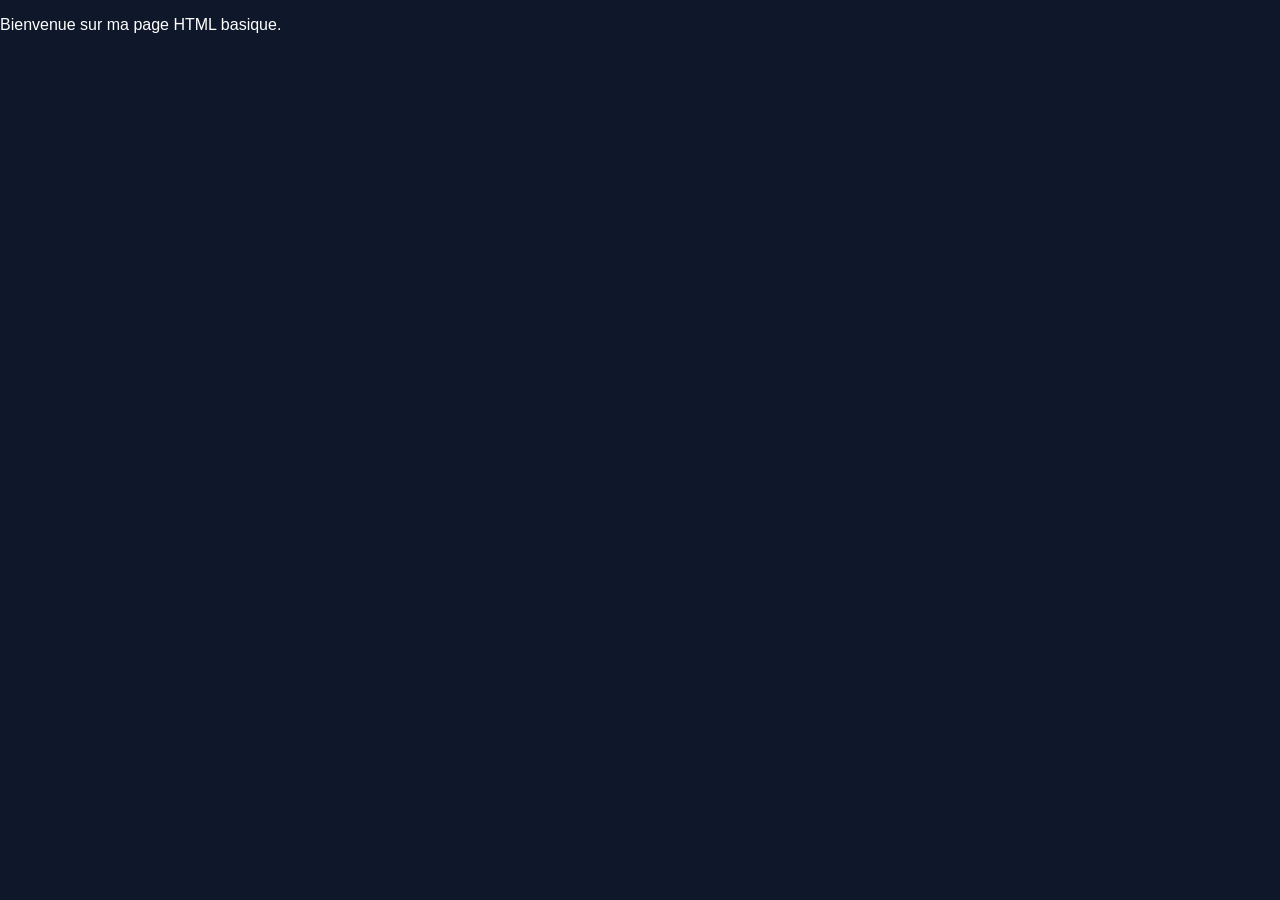
==== index.html @ cfecf98f "initial commit" ====
<!DOCTYPE html>
<html lang="fr">
<head>
  <meta charset="UTF-8">
  <meta name="viewport" content="width=device-width, initial-scale=1.0">
  <title>Page de base</title>
  <link rel="stylesheet" href="css/style.css">
</head>
<body>
  <p>Bienvenue sur ma page HTML basique.</p>
</body>
</html>
---- css/style.css ----
/* header */
body {
  margin: 0;
  font-family: Arial, sans-serif;
  background-color: #0f172a;
  color: white;
}

/* HEADER */
.header {
  background-color: #0f172a;
  padding: 20px 0;
  border-bottom: 1px solid #1e293b;
}

/* NAVIGATION */
.nav {
  display: flex;
  justify-content: center;
  gap: 30px;
}

/* LIENS */
.nav a {
  color: white;
  text-decoration: none;
  font-size: 16px;
  position: relative;
}

/* EFFET SURVOL (souligné) */
.nav a::after {
  content: "";
  position: absolute;
  left: 0;
  bottom: -4px;
  width: 0%;
  height: 1px;
  background-color: white;
  transition: 0.3s;
}

.nav a:hover::after {
  width: 100%;
}

/* footer */
.footer {
  background-color: #0f172a;
  border-top: 1px solid #1e293b;
  padding: 30px 0;
  text-align: center;
  margin-top: 50px;
}

/* LIENS */
.footer-content {
  display: flex;
  justify-content: center;
  gap: 25px;
  margin-bottom: 10px;
}

.footer-content a {
  color: white;
  text-decoration: none;
  position: relative;
}

/* SOULIGNEMENT AU HOVER */
.footer-content a::after {
  content: "";
  position: absolute;
  left: 0;
  bottom: -4px;
  width: 0%;
  height: 1px;
  background-color: white;
  transition: 0.3s;
}

.footer-content a:hover::after {
  width: 100%;
}

/* TEXTE BAS */
.footer-text {
  font-size: 12px;
  color: #94a3b8;
}
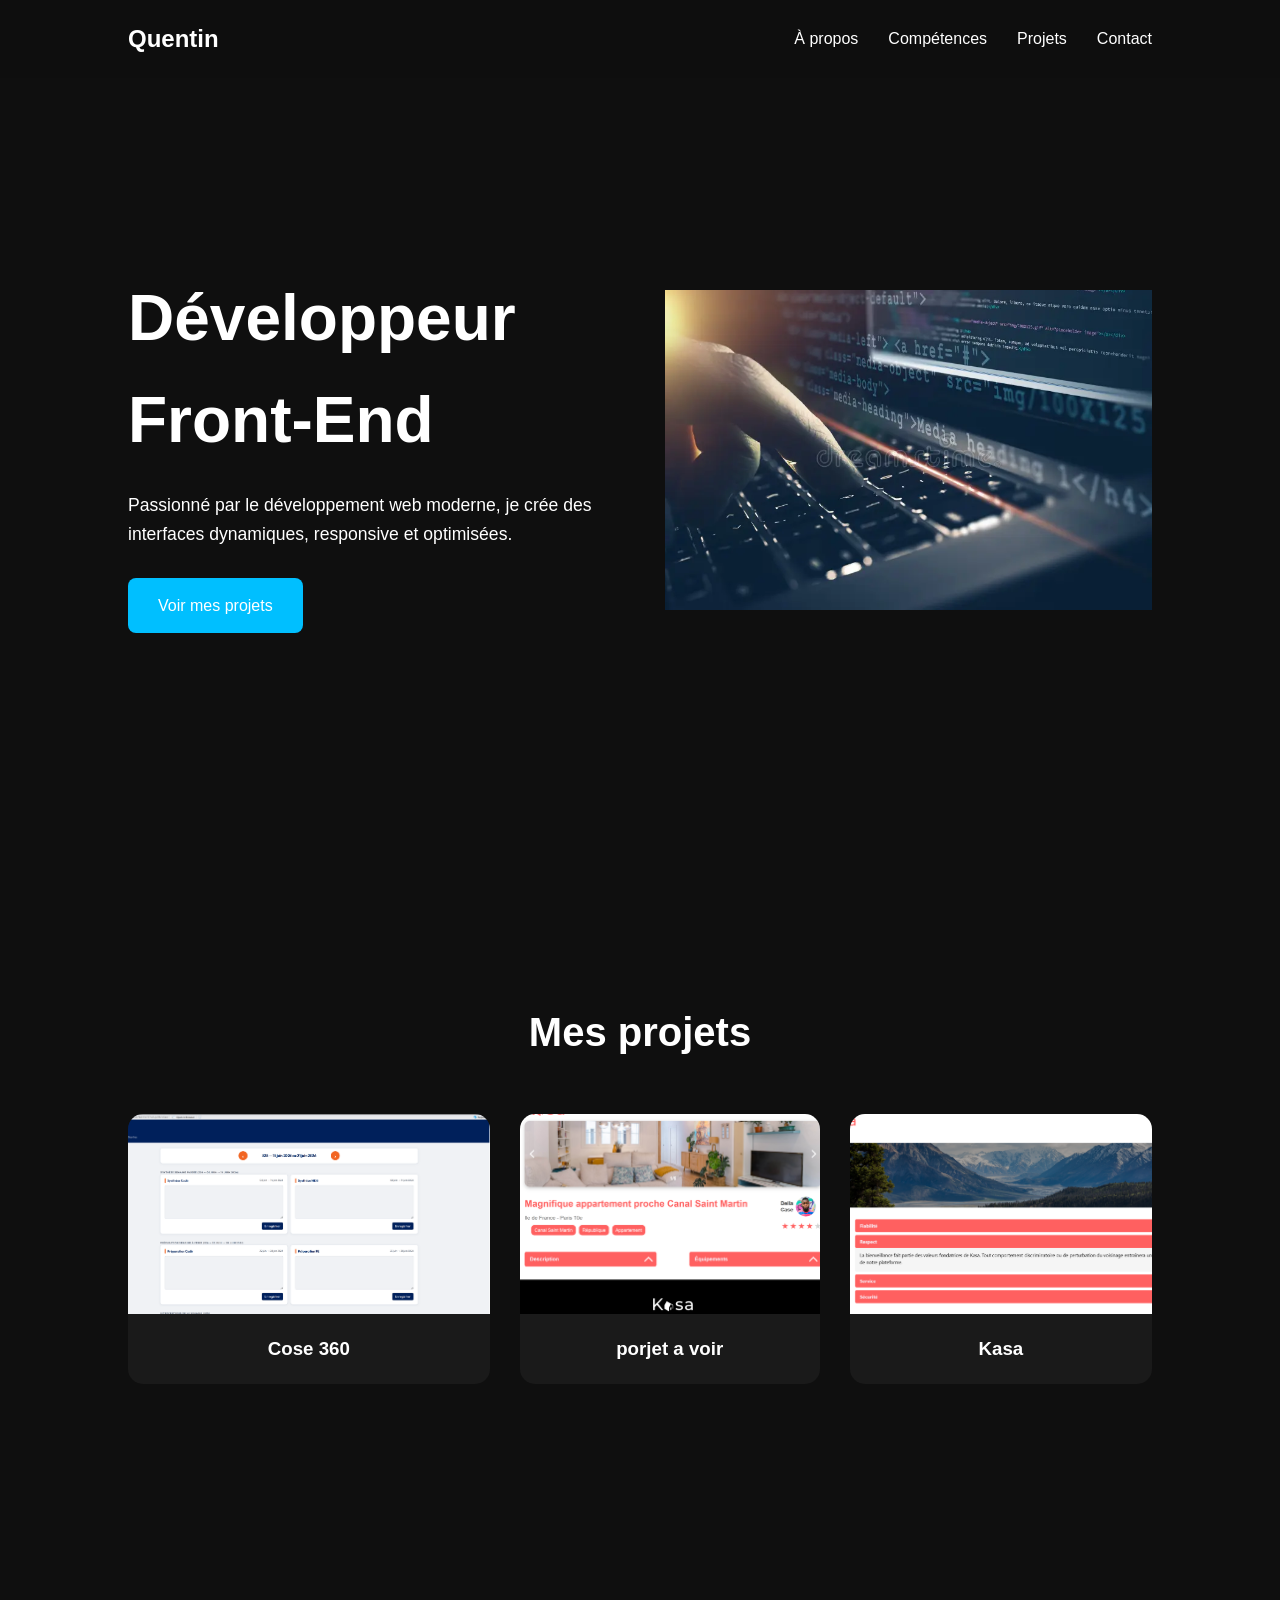
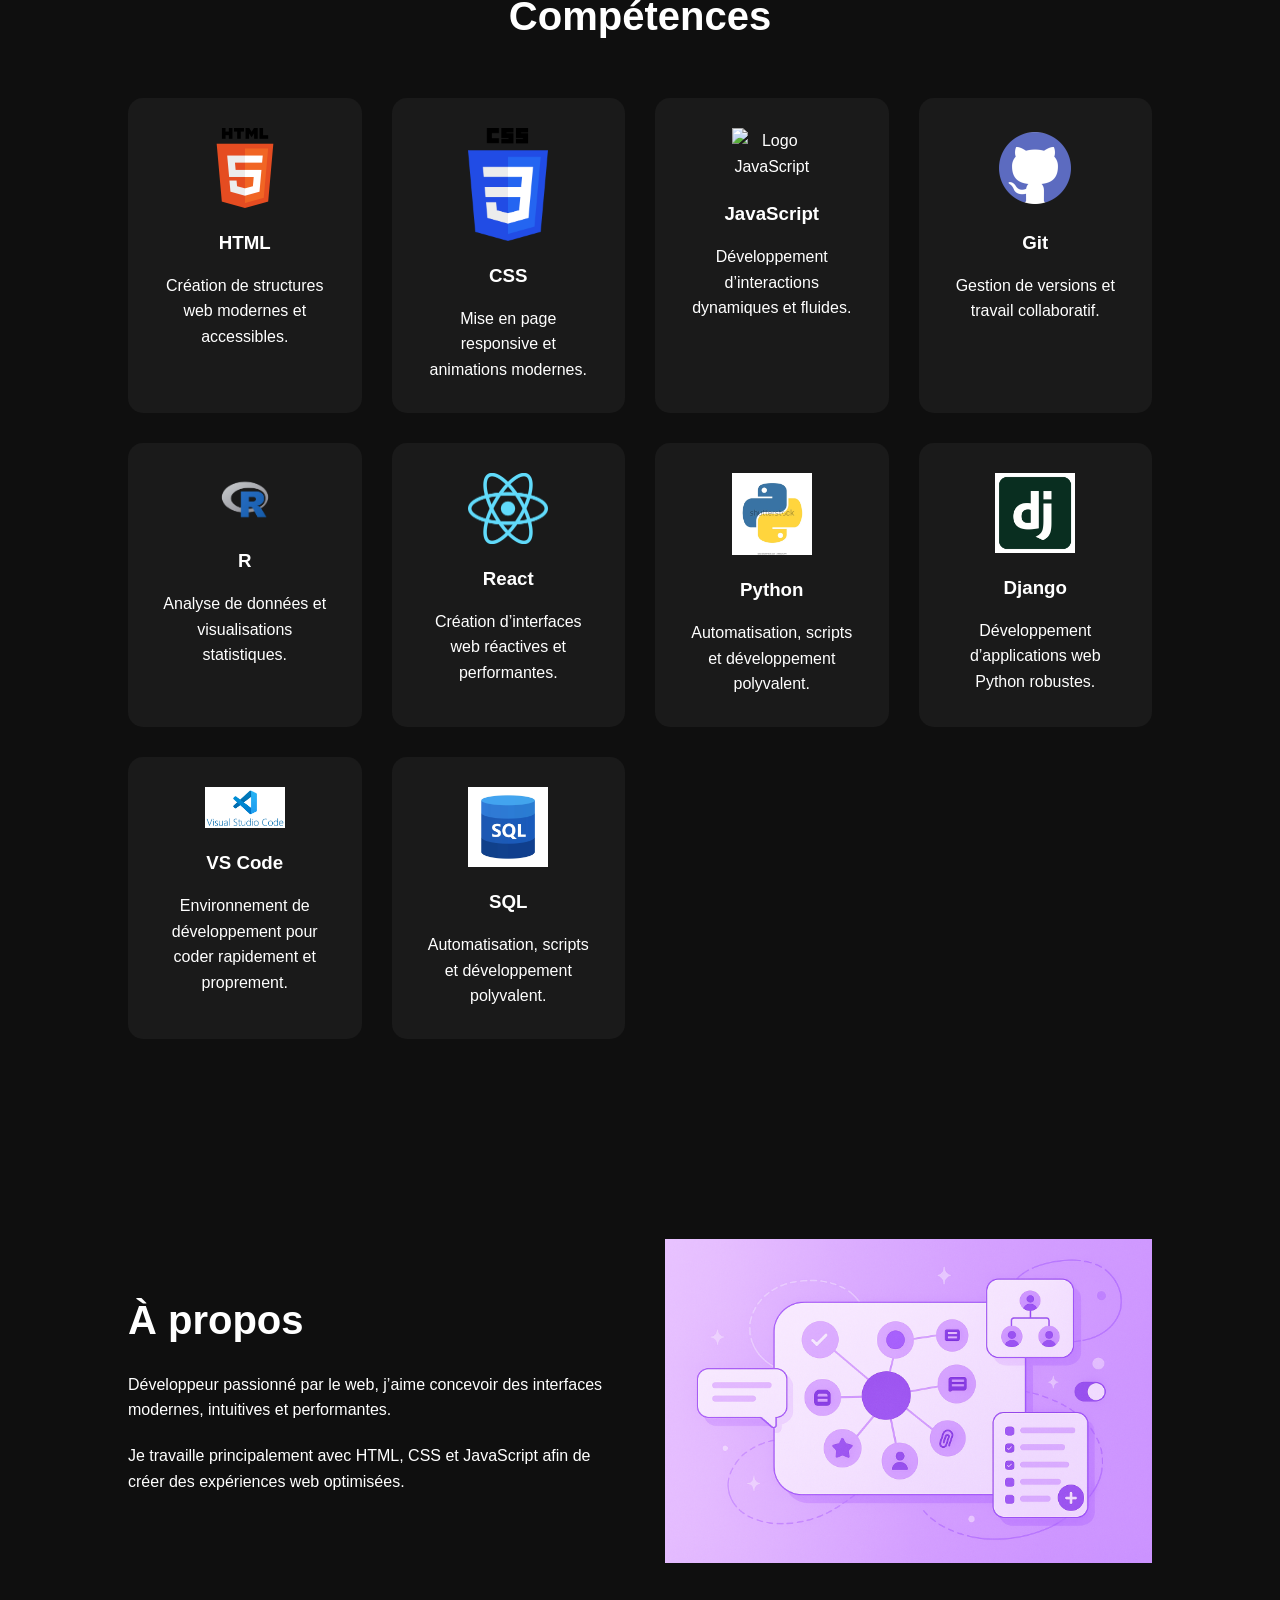
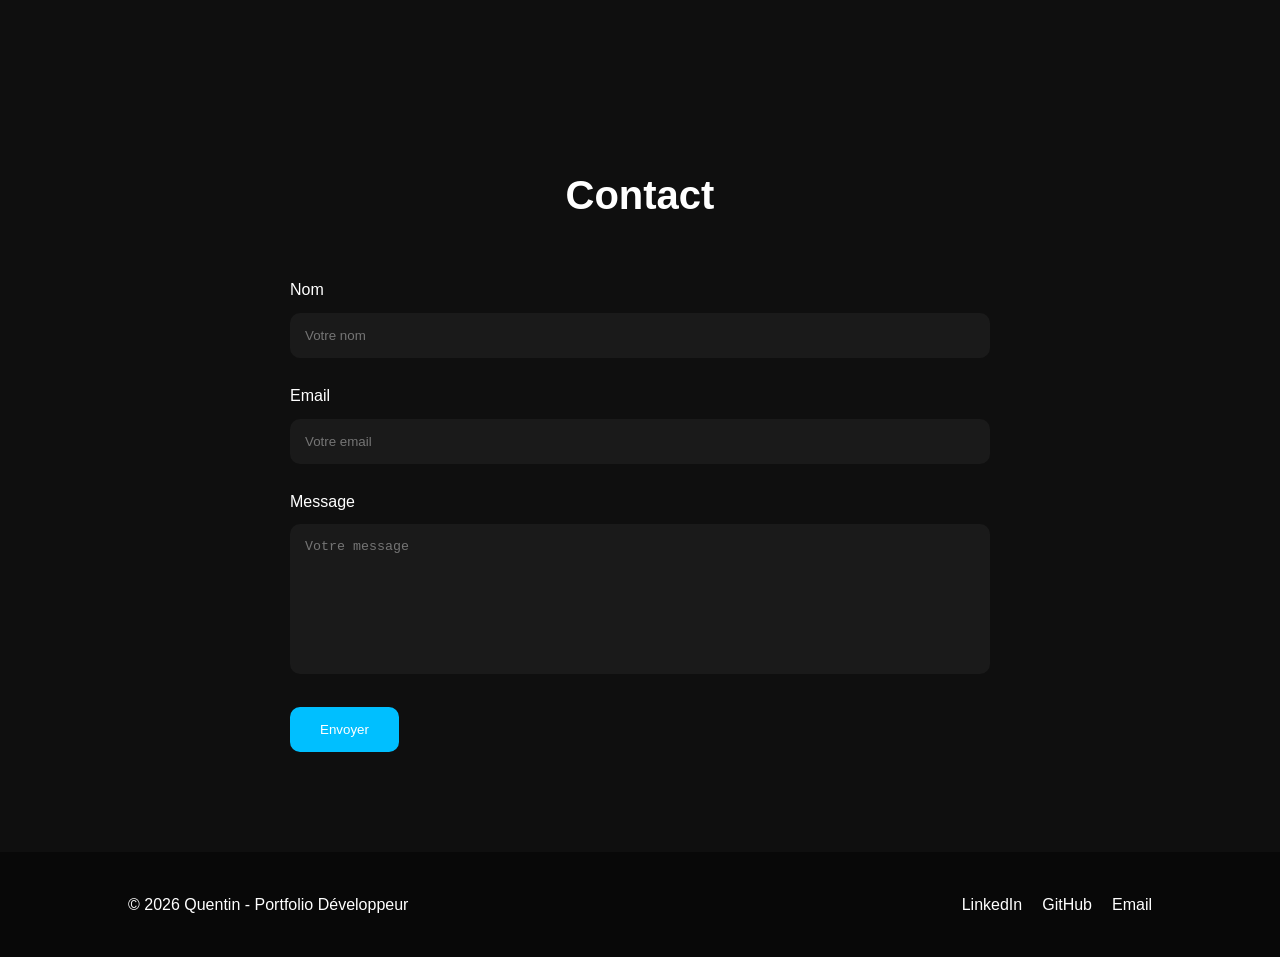
==== commit 9758bd3f: "refonte 1 plus ajout images" ====
--- a/index.html
+++ b/index.html
@@ -1,13 +1,510 @@
 <!DOCTYPE html>
 <html lang="fr">
+
 <head>
-  <meta charset="UTF-8">
-  <meta name="viewport" content="width=device-width, initial-scale=1.0">
-  <title>Page de base</title>
-  <link rel="stylesheet" href="css/style.css">
+    <meta charset="UTF-8">
+    <meta name="viewport" content="width=device-width, initial-scale=1.0">
+    <title>Portfolio Développeur</title>
+    <link rel="stylesheet" href="./css/style.css">
+
 </head>
+
 <body>
-  <p>Bienvenue sur ma page HTML basique.</p>
+
+    <!-- ========================= -->
+    <!-- NAVBAR -->
+    <!-- ========================= -->
+
+    <header class="navbar">
+
+        <div class="logo">
+            Quentin
+        </div>
+
+        <nav class="nav-links">
+
+            <ul>
+
+                <li>
+                    <a href="#about">
+                        À propos
+                    </a>
+                </li>
+
+                <li>
+                    <a href="#skills">
+                        Compétences
+                    </a>
+                </li>
+
+                <li>
+                    <a href="#projects-preview">
+                        Projets
+                    </a>
+                </li>
+
+                <li>
+                    <a href="#contact">
+                        Contact
+                    </a>
+                </li>
+
+            </ul>
+
+        </nav>
+
+    </header>
+
+
+    <!-- ========================= -->
+    <!-- HERO SECTION -->
+    <!-- ========================= -->
+
+    <section id="hero">
+
+        <div class="hero-content">
+
+            <!-- TEXTE -->
+
+            <div class="hero-text">
+
+                <h1>
+                    Développeur Front-End
+                </h1>
+
+                <p>
+                    Passionné par le développement web moderne,
+                    je crée des interfaces dynamiques,
+                    responsive et optimisées.
+                </p>
+
+                <a href="#projects-preview" class="hero-button">
+                    Voir mes projets
+                </a>
+
+            </div>
+
+
+            <!-- IMAGE -->
+
+            <div class="hero-image">
+
+                <img src="images/concept-de-travail-de-développement-de-web-80093177.webp"
+                    alt="Image présentation développeur">
+
+            </div>
+
+        </div>
+
+    </section>
+
+
+    <!-- ========================= -->
+    <!-- PREVIEW PROJETS -->
+    <!-- ========================= -->
+
+    <section id="projects-preview">
+
+        <h2>
+            Mes projets
+        </h2>
+
+        <div class="projects-carousel">
+
+            <!-- Projet 1 -->
+
+            <div class="project-card">
+
+                <a href="./projects.html">
+
+                    <img src="./images/cose360-1.png"
+                        alt="Projet COSE 360">
+
+                    <h3>
+                        Cose 360
+                    </h3>
+
+                </a>
+
+            </div>
+
+
+            <!-- Projet 2 -->
+
+            <div class="project-card">
+
+                <a href="./projects.html">
+
+                    <img src="./images/kasa2.png"
+                        alt="Projet Dashboard">
+
+                    <h3>
+porjet a voir 
+                    </h3>
+
+                </a>
+
+            </div>
+
+
+            <!-- Projet 3 -->
+
+            <div class="project-card">
+
+                <a href="./projects.html">
+
+                    <img src="./images/kasa3.png"
+                        alt="Projet E-commerce">
+
+                    <h3>
+                        Kasa
+                    </h3>
+
+                </a>
+
+            </div>
+
+        </div>
+
+    </section>
+
+
+    <!-- ========================= -->
+    <!-- SKILLS -->
+    <!-- ========================= -->
+
+    <section id="skills">
+
+        <h2>
+            Compétences
+        </h2>
+
+        <div class="skills-container">
+
+            <!-- Skill 1 -->
+
+            <div class="skill-card">
+
+                <img src="./images/HTML5_logo_and_wordmark.svg.png"
+                    alt="Logo HTML">
+
+                <h3>
+                    HTML
+                </h3>
+
+                <p>
+                    Création de structures web modernes et accessibles.
+                </p>
+
+            </div>
+
+
+            <!-- Skill 2 -->
+
+            <div class="skill-card">
+
+                <img src="./images/CSS3_logo_and_wordmark.svg.png"
+                    alt="Logo CSS">
+
+                <h3>
+                    CSS
+                </h3>
+
+                <p>
+                    Mise en page responsive et animations modernes.
+                </p>
+
+            </div>
+
+
+            <!-- Skill 3 -->
+
+            <div class="skill-card">
+
+                <img src="./images/javascript-logo.png"
+                    alt="Logo JavaScript">
+
+                <h3>
+                    JavaScript
+                </h3>
+
+                <p>
+                    Développement d’interactions dynamiques et fluides.
+                </p>
+
+            </div>
+
+
+            <!-- Skill 4 -->
+
+            <div class="skill-card">
+
+                <img src="./images/github-icon-logo-png_seeklogo-503247.png"
+                    alt="Logo Git">
+
+                <h3>
+                    Git
+                </h3>
+
+                <p>
+                    Gestion de versions et travail collaboratif.
+                </p>
+
+            </div>
+            <div class="skill-card">
+
+                <img src="./images/R_(programming_language)-Logo.wine.png"
+                    alt="Logo R">
+
+                <h3>
+                    R
+                </h3>
+
+                <p>
+                    Analyse de données et visualisations statistiques.
+                </p>
+
+            </div>
+
+            <div class="skill-card">
+
+                <img src="./images/React-icon.svg.png"
+                    alt="Logo React">
+
+                <h3>
+                    React
+                </h3>
+
+                <p>
+                    Création d’interfaces web réactives et performantes.
+                </p>
+
+            </div>
+
+            <div class="skill-card">
+
+                <img src="./images/python-programming-language-icon-vector-600w-2486626399.webp"
+                    alt="Logo Python">
+
+                <h3>
+                    Python
+                </h3>
+
+                <p>
+                    Automatisation, scripts et développement polyvalent.
+                </p>
+
+            </div>
+
+            <div class="skill-card">
+
+                <img src="./images/django-logo.png"
+                    alt="Logo Django">
+
+                <h3>
+                    Django
+                </h3>
+
+                <p>
+                    Développement d’applications web Python robustes.
+                </p>
+
+            </div>
+
+            <div class="skill-card">
+
+                <img src="./images/images.png"
+                    alt="Logo VS Code">
+
+                <h3>
+                    VS Code
+                </h3>
+
+                <p>
+                    Environnement de développement pour coder rapidement et proprement.
+                </p>
+
+            </div>
+
+            <div class="skill-card">
+
+                <img src="./images/sql.jpg"
+                    alt="Logo SQL">
+
+                <h3>
+                    SQL
+                </h3>
+
+                <p>
+                    Automatisation, scripts et développement polyvalent.
+                </p>
+
+            </div>
+
+        </div>
+
+    </section>
+
+
+    <!-- ========================= -->
+    <!-- ABOUT -->
+    <!-- ========================= -->
+
+    <section id="about">
+
+        <div class="about-content">
+
+            <!-- TEXTE -->
+
+            <div class="about-text">
+
+                <h2>
+                    À propos
+                </h2>
+
+                <p>
+                    Développeur passionné par le web,
+                    j’aime concevoir des interfaces modernes,
+                    intuitives et performantes.
+                </p>
+
+                <p>
+                    Je travaille principalement avec
+                    HTML, CSS et JavaScript
+                    afin de créer des expériences web optimisées.
+                </p>
+
+            </div>
+
+
+            <!-- IMAGE -->
+
+            <div class="about-image">
+
+                <img src="./images/carte.png"
+                    alt="Image à propos">
+
+            </div>
+
+        </div>
+
+    </section>
+
+
+    <!-- ========================= -->
+    <!-- CONTACT -->
+    <!-- ========================= -->
+
+    <section id="contact">
+
+        <h2>
+            Contact
+        </h2>
+
+        <form class="contact-form">
+
+            <!-- NOM -->
+
+            <div class="form-group">
+
+                <label for="name">
+                    Nom
+                </label>
+
+                <input type="text"
+                    id="name"
+                    name="name"
+                    placeholder="Votre nom">
+
+            </div>
+
+
+            <!-- EMAIL -->
+
+            <div class="form-group">
+
+                <label for="email">
+                    Email
+                </label>
+
+                <input type="email"
+                    id="email"
+                    name="email"
+                    placeholder="Votre email">
+
+            </div>
+
+
+            <!-- MESSAGE -->
+
+            <div class="form-group">
+
+                <label for="message">
+                    Message
+                </label>
+
+                <textarea id="message"
+                    name="message"
+                    placeholder="Votre message"></textarea>
+
+            </div>
+
+
+            <!-- BOUTON -->
+
+            <button type="submit">
+
+                Envoyer
+
+            </button>
+
+        </form>
+
+    </section>
+
+
+    <!-- ========================= -->
+    <!-- FOOTER -->
+    <!-- ========================= -->
+
+    <footer>
+
+        <div class="footer-content">
+
+            <p>
+                © 2026 Quentin - Portfolio Développeur
+            </p>
+
+
+            <!-- RÉSEAUX -->
+
+            <div class="social-links">
+
+                <a href="#">
+                    LinkedIn
+                </a>
+
+                <a href="#">
+                    GitHub
+                </a>
+
+                <a href="#">
+                    Email
+                </a>
+
+            </div>
+
+        </div>
+
+    </footer>
+
+
+    <!-- ========================= -->
+    <!-- JS -->
+    <!-- ========================= -->
+
+    <script src="./js/main.js"></script>
+
 </body>
-</html>
-
+
+</html>
--- a/css/style.css
+++ b/css/style.css
@@ -1,91 +1,510 @@
-/* header */
+/* ========================= */
+/* RESET */
+/* ========================= */
+
+* {
+    margin: 0;
+    padding: 0;
+    box-sizing: border-box;
+}
+
+
+/* ========================= */
+/* BODY */
+/* ========================= */
+
 body {
-  margin: 0;
-  font-family: Arial, sans-serif;
-  background-color: #0f172a;
-  color: white;
-}
-
-/* HEADER */
-.header {
-  background-color: #0f172a;
-  padding: 20px 0;
-  border-bottom: 1px solid #1e293b;
-}
-
-/* NAVIGATION */
-.nav {
-  display: flex;
-  justify-content: center;
-  gap: 30px;
-}
-
+    font-family: Arial, sans-serif;
+    background-color: #0f0f0f;
+    color: white;
+    line-height: 1.6;
+}
+
+
+/* ========================= */
 /* LIENS */
-.nav a {
-  color: white;
-  text-decoration: none;
-  font-size: 16px;
-  position: relative;
-}
-
-/* EFFET SURVOL (souligné) */
-.nav a::after {
-  content: "";
-  position: absolute;
-  left: 0;
-  bottom: -4px;
-  width: 0%;
-  height: 1px;
-  background-color: white;
-  transition: 0.3s;
-}
-
-.nav a:hover::after {
-  width: 100%;
-}
-
-/* footer */
-.footer {
-  background-color: #0f172a;
-  border-top: 1px solid #1e293b;
-  padding: 30px 0;
-  text-align: center;
-  margin-top: 50px;
-}
-
-/* LIENS */
+/* ========================= */
+
+a {
+    text-decoration: none;
+    color: inherit;
+}
+
+
+/* ========================= */
+/* IMAGES */
+/* ========================= */
+
+img {
+    width: 100%;
+    display: block;
+}
+
+
+/* ========================= */
+/* SECTIONS */
+/* ========================= */
+
+section {
+    padding: 100px 10%;
+}
+
+
+/* ========================= */
+/* NAVBAR */
+/* ========================= */
+
+.navbar {
+    width: 100%;
+
+    display: flex;
+    justify-content: space-between;
+    align-items: center;
+
+    padding: 20px 10%;
+
+    position: fixed;
+    top: 0;
+    left: 0;
+
+    background-color: rgba(15, 15, 15, 0.9);
+
+    backdrop-filter: blur(10px);
+
+    z-index: 1000;
+}
+
+
+/* LOGO */
+
+.logo {
+    font-size: 1.5rem;
+    font-weight: bold;
+}
+
+
+/* MENU */
+
+.nav-links ul {
+    display: flex;
+    gap: 30px;
+
+    list-style: none;
+}
+
+
+/* LIENS MENU */
+
+.nav-links a {
+    transition: 0.3s;
+}
+
+
+/* HOVER */
+
+.nav-links a:hover {
+    color: #00bfff;
+}
+
+
+/* ========================= */
+/* HERO */
+/* ========================= */
+
+#hero {
+    min-height: 100vh;
+
+    display: flex;
+    align-items: center;
+}
+
+
+/* CONTENU HERO */
+
+.hero-content {
+    width: 100%;
+
+    display: flex;
+    justify-content: space-between;
+    align-items: center;
+
+    gap: 50px;
+}
+
+
+/* TEXTE HERO */
+
+.hero-text {
+    flex: 1;
+}
+
+
+/* TITRE */
+
+.hero-text h1 {
+    font-size: 4rem;
+
+    margin-bottom: 20px;
+}
+
+
+/* TEXTE */
+
+.hero-text p {
+    margin-bottom: 30px;
+
+    font-size: 1.1rem;
+
+    max-width: 500px;
+}
+
+
+/* BOUTON */
+
+.hero-button {
+    display: inline-block;
+
+    padding: 15px 30px;
+
+    background-color: #00bfff;
+
+    border-radius: 8px;
+
+    transition: 0.3s;
+}
+
+
+/* HOVER */
+
+.hero-button:hover {
+    background-color: #0099cc;
+}
+
+
+/* IMAGE HERO */
+
+.hero-image {
+    flex: 1;
+}
+
+
+/* IMAGE */
+
+.hero-image img {
+    max-width: 500px;
+
+    margin: auto;
+}
+
+
+/* ========================= */
+/* PROJECTS */
+/* ========================= */
+
+#projects-preview h2 {
+    text-align: center;
+
+    margin-bottom: 50px;
+
+    font-size: 2.5rem;
+}
+
+
+/* CARROUSEL */
+
+.projects-carousel {
+    display: flex;
+
+    gap: 30px;
+
+    overflow-x: auto;
+
+    scroll-behavior: smooth;
+}
+
+
+/* CARD */
+
+.project-card {
+    min-width: 300px;
+
+    background-color: #1a1a1a;
+
+    border-radius: 15px;
+
+    overflow: hidden;
+
+    transition: 0.3s;
+}
+
+
+/* HOVER */
+
+.project-card:hover {
+    transform: translateY(-10px);
+}
+
+
+/* IMAGE */
+
+.project-card img {
+    height: 200px;
+
+    object-fit: cover;
+}
+
+
+/* TITRE */
+
+.project-card h3 {
+    padding: 20px;
+
+    text-align: center;
+}
+
+
+/* ========================= */
+/* SKILLS */
+/* ========================= */
+
+#skills h2 {
+    text-align: center;
+
+    margin-bottom: 50px;
+
+    font-size: 2.5rem;
+}
+
+
+/* CONTAINER */
+
+.skills-container {
+    display: grid;
+
+    grid-template-columns: repeat(auto-fit, minmax(220px, 1fr));
+
+    gap: 30px;
+}
+
+
+/* CARD */
+
+.skill-card {
+    background-color: #1a1a1a;
+
+    padding: 30px;
+
+    border-radius: 15px;
+
+    text-align: center;
+
+    transition: 0.3s;
+}
+
+
+/* HOVER */
+
+.skill-card:hover {
+    transform: translateY(-10px);
+}
+
+
+/* IMAGE */
+
+.skill-card img {
+    width: 80px;
+
+    margin: 0 auto 20px;
+}
+
+
+/* TITRE */
+
+.skill-card h3 {
+    margin-bottom: 15px;
+}
+
+
+/* ========================= */
+/* ABOUT */
+/* ========================= */
+
+.about-content {
+    display: flex;
+
+    justify-content: space-between;
+    align-items: center;
+
+    gap: 50px;
+}
+
+
+/* TEXTE */
+
+.about-text {
+    flex: 1;
+}
+
+
+/* TITRE */
+
+.about-text h2 {
+    font-size: 2.5rem;
+
+    margin-bottom: 20px;
+}
+
+
+/* PARAGRAPHES */
+
+.about-text p {
+    margin-bottom: 20px;
+}
+
+
+/* IMAGE */
+
+.about-image {
+    flex: 1;
+}
+
+
+/* IMAGE */
+
+.about-image img {
+    max-width: 500px;
+
+    margin: auto;
+}
+
+
+/* ========================= */
+/* CONTACT */
+/* ========================= */
+
+#contact h2 {
+    text-align: center;
+
+    margin-bottom: 50px;
+
+    font-size: 2.5rem;
+}
+
+
+/* FORM */
+
+.contact-form {
+    max-width: 700px;
+
+    margin: auto;
+}
+
+
+/* GROUP */
+
+.form-group {
+    margin-bottom: 25px;
+}
+
+
+/* LABEL */
+
+.form-group label {
+    display: block;
+
+    margin-bottom: 10px;
+}
+
+
+/* INPUTS */
+
+.form-group input,
+.form-group textarea {
+    width: 100%;
+
+    padding: 15px;
+
+    border: none;
+
+    border-radius: 10px;
+
+    background-color: #1a1a1a;
+
+    color: white;
+}
+
+
+/* TEXTAREA */
+
+.form-group textarea {
+    min-height: 150px;
+
+    resize: none;
+}
+
+
+/* BOUTON */
+
+.contact-form button {
+    padding: 15px 30px;
+
+    border: none;
+
+    border-radius: 10px;
+
+    background-color: #00bfff;
+
+    color: white;
+
+    cursor: pointer;
+
+    transition: 0.3s;
+}
+
+
+/* HOVER */
+
+.contact-form button:hover {
+    background-color: #0099cc;
+}
+
+
+/* ========================= */
+/* FOOTER */
+/* ========================= */
+
+footer {
+    padding: 40px 10%;
+
+    background-color: #080808;
+}
+
+
+/* CONTENU */
+
 .footer-content {
-  display: flex;
-  justify-content: center;
-  gap: 25px;
-  margin-bottom: 10px;
-}
-
-.footer-content a {
-  color: white;
-  text-decoration: none;
-  position: relative;
-}
-
-/* SOULIGNEMENT AU HOVER */
-.footer-content a::after {
-  content: "";
-  position: absolute;
-  left: 0;
-  bottom: -4px;
-  width: 0%;
-  height: 1px;
-  background-color: white;
-  transition: 0.3s;
-}
-
-.footer-content a:hover::after {
-  width: 100%;
-}
-
-/* TEXTE BAS */
-.footer-text {
-  font-size: 12px;
-  color: #94a3b8;
-}
-
+    display: flex;
+
+    justify-content: space-between;
+    align-items: center;
+
+    flex-wrap: wrap;
+
+    gap: 20px;
+}
+
+
+/* RESEAUX */
+
+.social-links {
+    display: flex;
+
+    gap: 20px;
+}
+
+
+/* HOVER */
+
+.social-links a:hover {
+    color: #00bfff;
+}
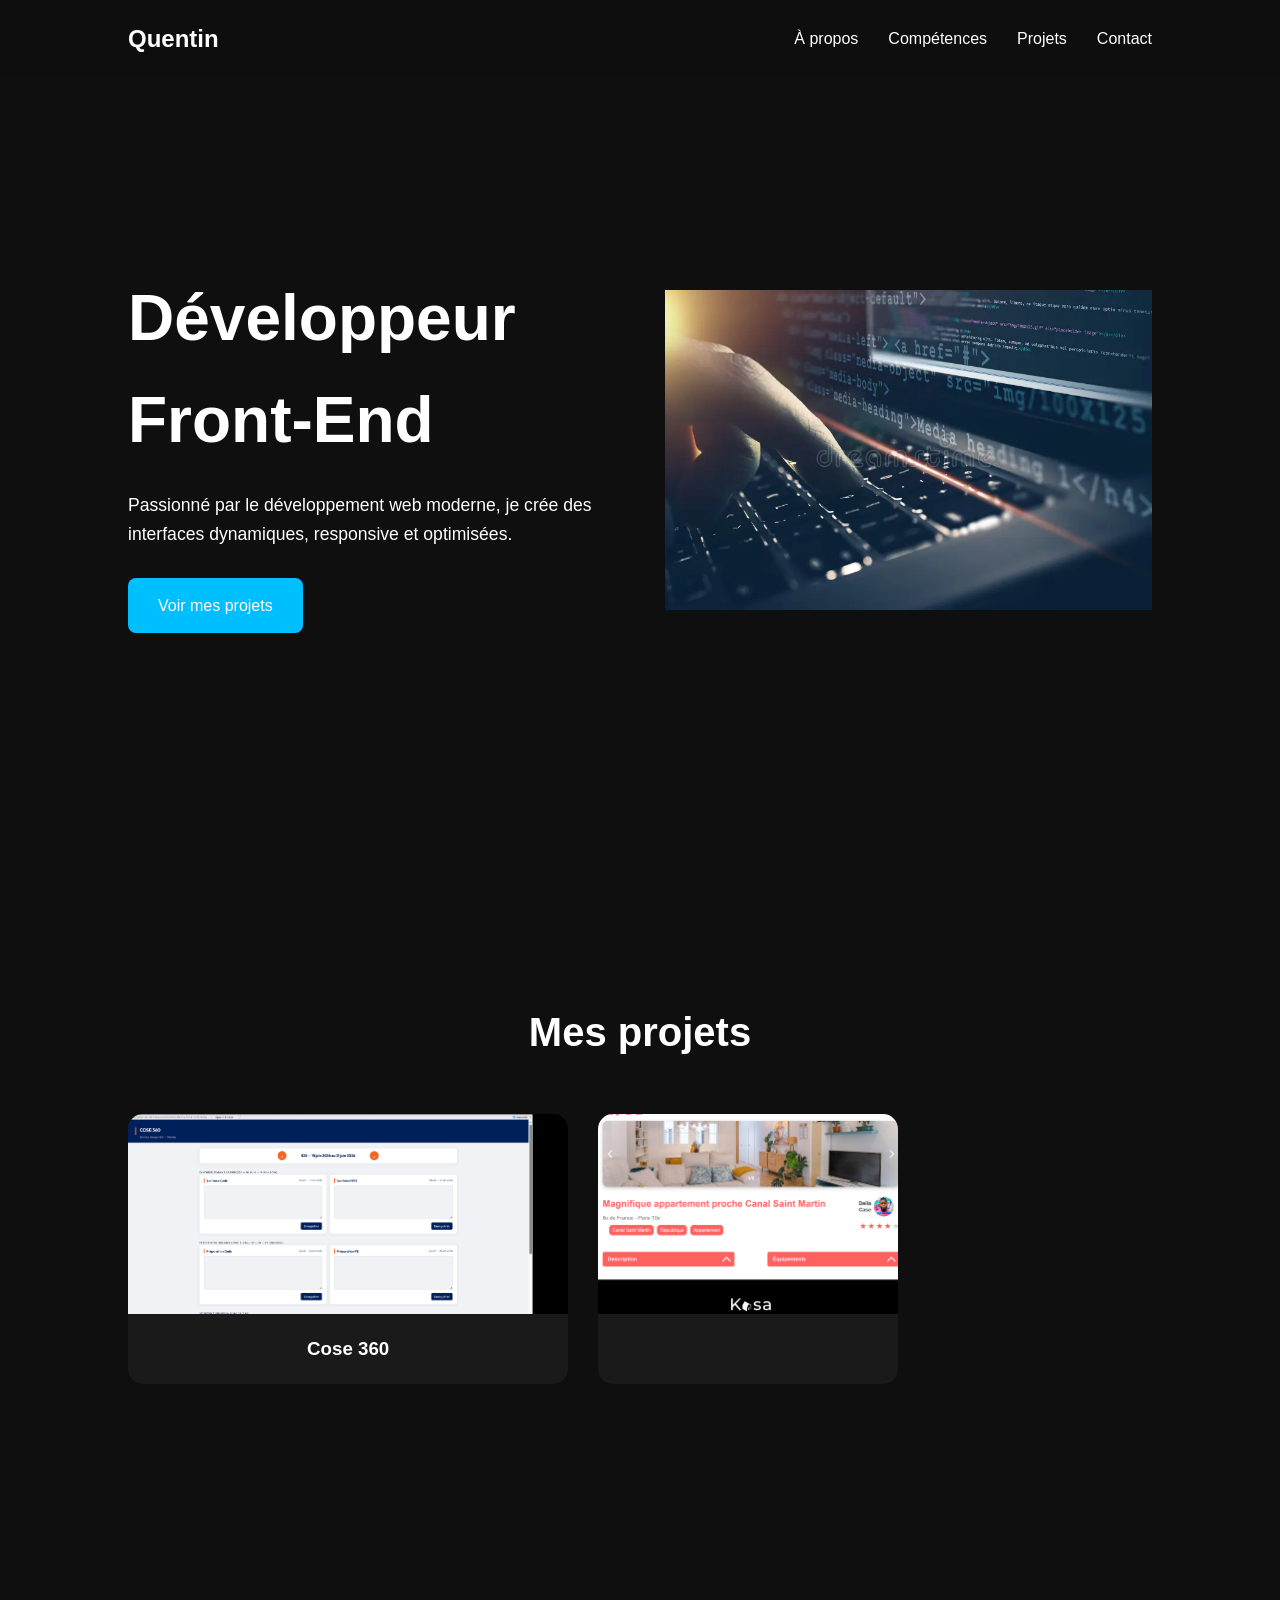
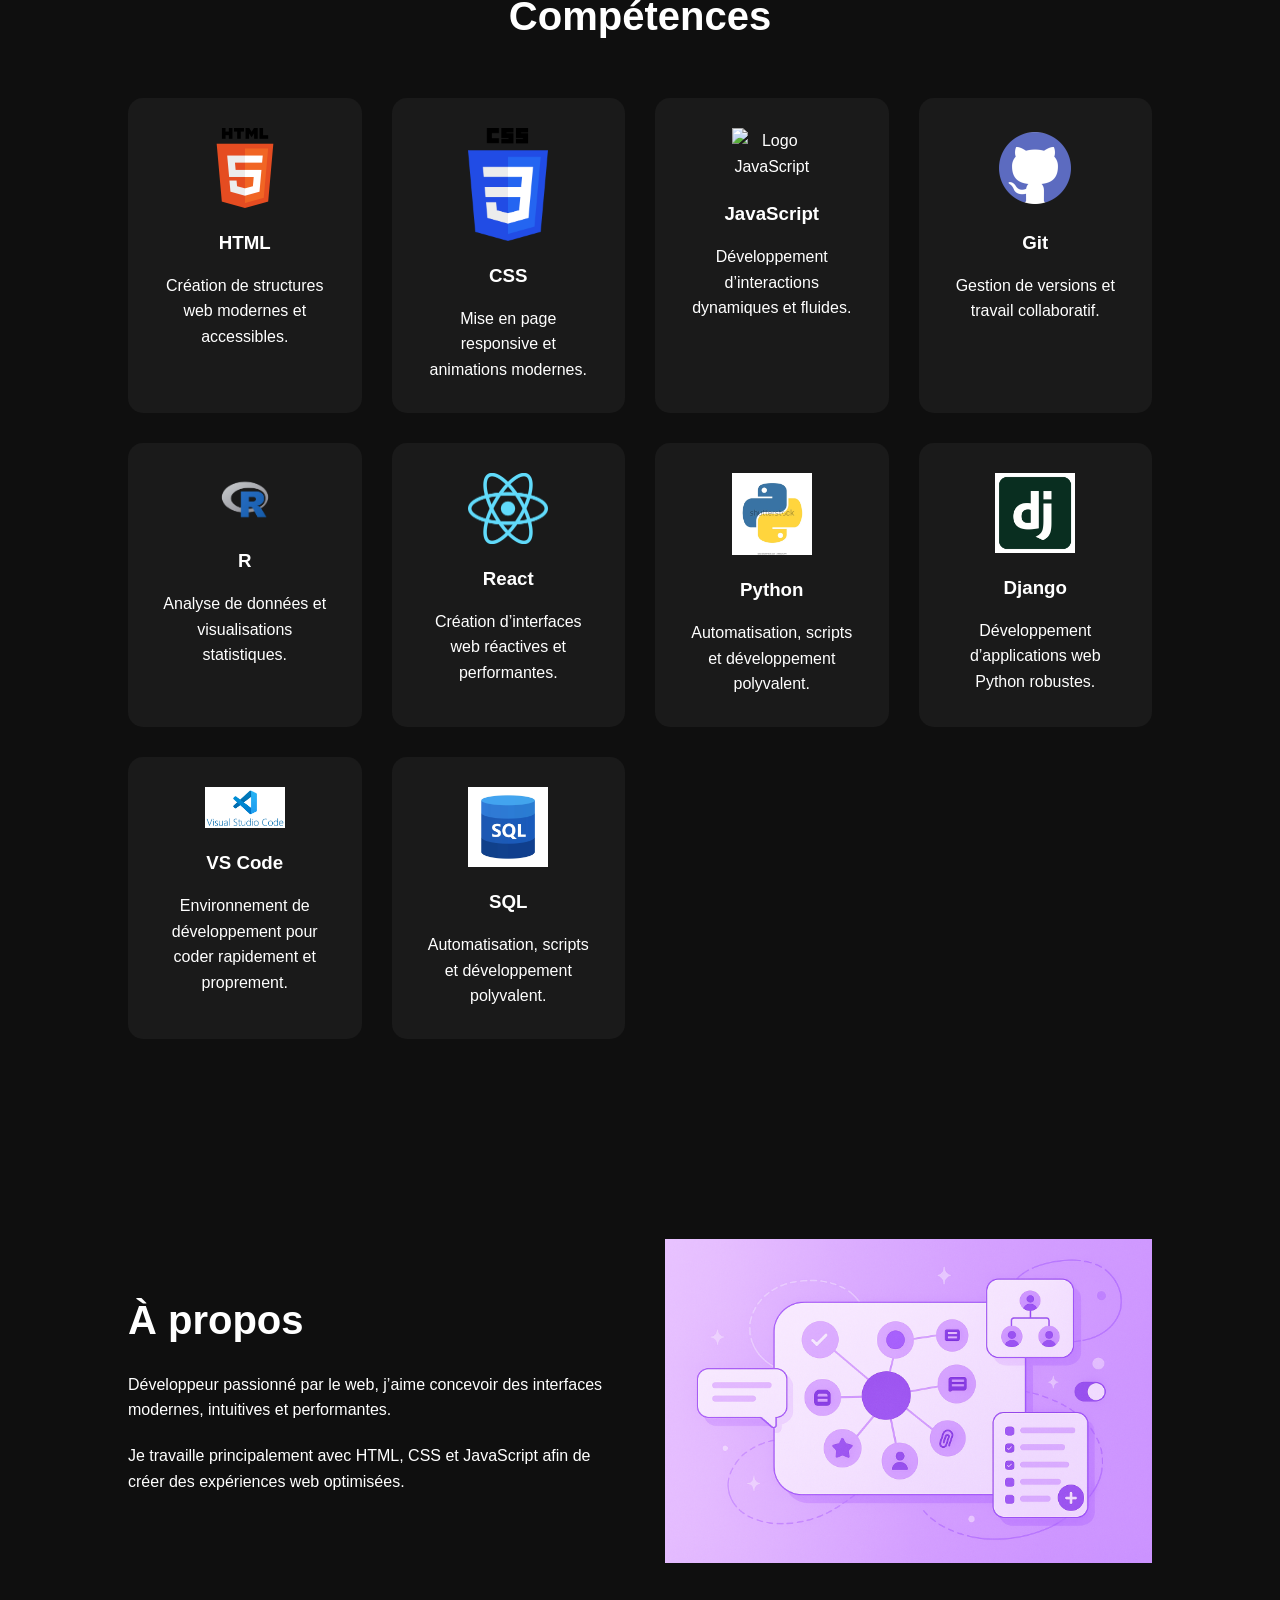
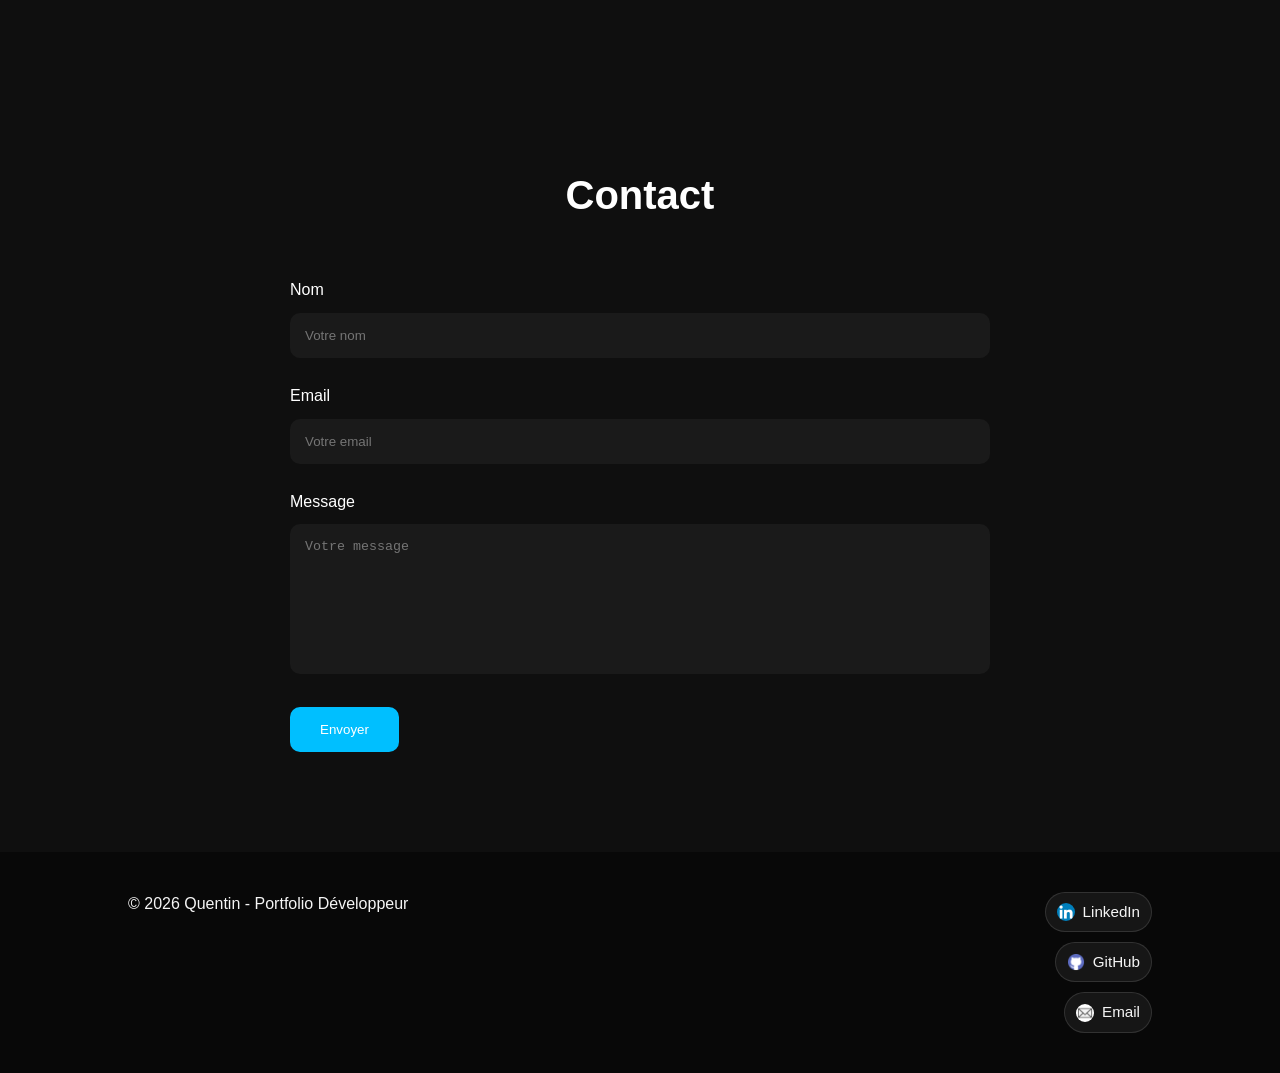
==== commit 95162cc0: "footer" ====
--- a/index.html
+++ b/index.html
@@ -5,7 +5,9 @@
     <meta charset="UTF-8">
     <meta name="viewport" content="width=device-width, initial-scale=1.0">
     <title>Portfolio Développeur</title>
+    <script src="./js/main.js" defer></script>
     <link rel="stylesheet" href="./css/style.css">
+    <link rel="stylesheet" href="./css/footer.css">
 
 </head>
 
@@ -139,7 +141,7 @@
                         alt="Projet Dashboard">
 
                     <h3>
-porjet a voir 
+
                     </h3>
 
                 </a>
@@ -147,23 +149,7 @@
             </div>
 
 
-            <!-- Projet 3 -->
-
-            <div class="project-card">
-
-                <a href="./projects.html">
-
-                    <img src="./images/kasa3.png"
-                        alt="Projet E-commerce">
-
-                    <h3>
-                        Kasa
-                    </h3>
-
-                </a>
-
-            </div>
-
+            
         </div>
 
     </section>
@@ -479,19 +465,24 @@
             <!-- RÉSEAUX -->
 
             <div class="social-links">
-
+                <div class="linkedin">
+                <img src="images/LinkedIn_icon.svg (1).png" alt="LinkedIn">
                 <a href="#">
                     LinkedIn
                 </a>
-
+                </div>
+                <div class="github">    
+                <img src="images/github-icon-logo-png_seeklogo-503247.png" alt="GitHub">
                 <a href="#">
                     GitHub
                 </a>
-
+                </div>
+                <div class="email">
+                <img src="images/pngtree-email-vector-icon-png-image_4279324.jpg" alt="Email">   
                 <a href="#">
                     Email
                 </a>
-
+                </div>
             </div>
 
         </div>
@@ -499,11 +490,6 @@
     </footer>
 
 
-    <!-- ========================= -->
-    <!-- JS -->
-    <!-- ========================= -->
-
-    <script src="./js/main.js"></script>
 
 </body>
 
--- a/css/footer.css
+++ b/css/footer.css
@@ -0,0 +1,67 @@
+/* ========================= */
+/* FOOTER */
+/* ========================= */
+
+footer {
+    padding: 40px 10%;
+    background-color: #080808;
+    color: #f5f5f5;
+}
+
+/* CONTENU */
+.footer-content {
+    display: flex;
+    justify-content: space-between;
+    align-items: flex-start;
+    flex-wrap: wrap;
+    gap: 20px;
+}
+
+.footer-content > p {
+    margin: 0;
+    font-size: 1rem;
+    line-height: 1.5;
+}
+
+/* RESEAUX */
+.social-links {
+    display: flex;
+    flex-direction: column;
+    align-items: flex-end;
+    gap: 10px;
+}
+
+.social-links > div {
+    display: flex;
+    align-items: center;
+    gap: 8px;
+    padding: 7px 11px;
+    border-radius: 999px;
+    background: rgba(255, 255, 255, 0.06);
+    border: 1px solid rgba(255, 255, 255, 0.12);
+    transition: all 0.3s ease;
+}
+
+.social-links a {
+    color: #f5f5f5;
+    text-decoration: none;
+    font-size: 0.95rem;
+}
+
+.social-links img {
+    width: 18px;
+    height: 18px;
+    object-fit: cover;
+    border-radius: 50%;
+    flex-shrink: 0;
+}
+
+.social-links > div:hover {
+    background: rgba(0, 191, 255, 0.14);
+    border-color: rgba(0, 191, 255, 0.4);
+    transform: translateY(-1px);
+}
+
+.social-links > div:hover a {
+    color: #00bfff;
+}
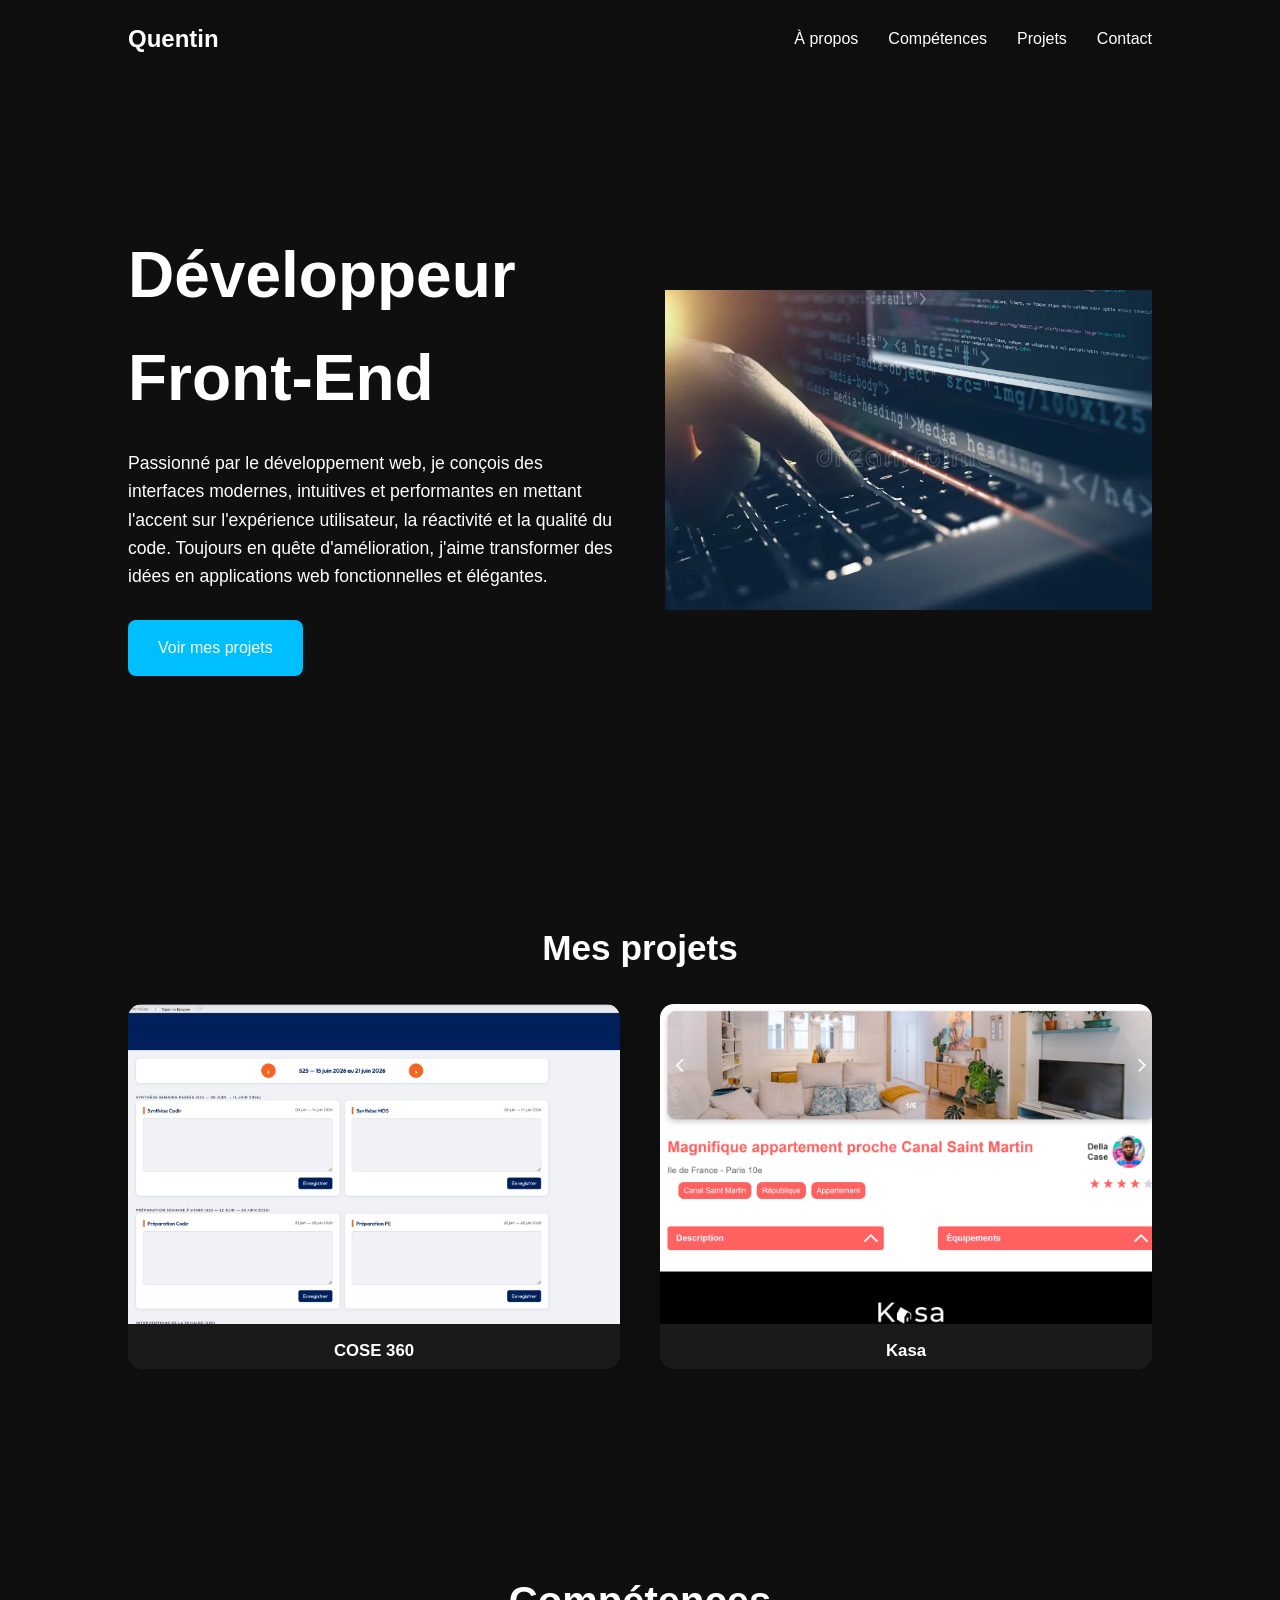
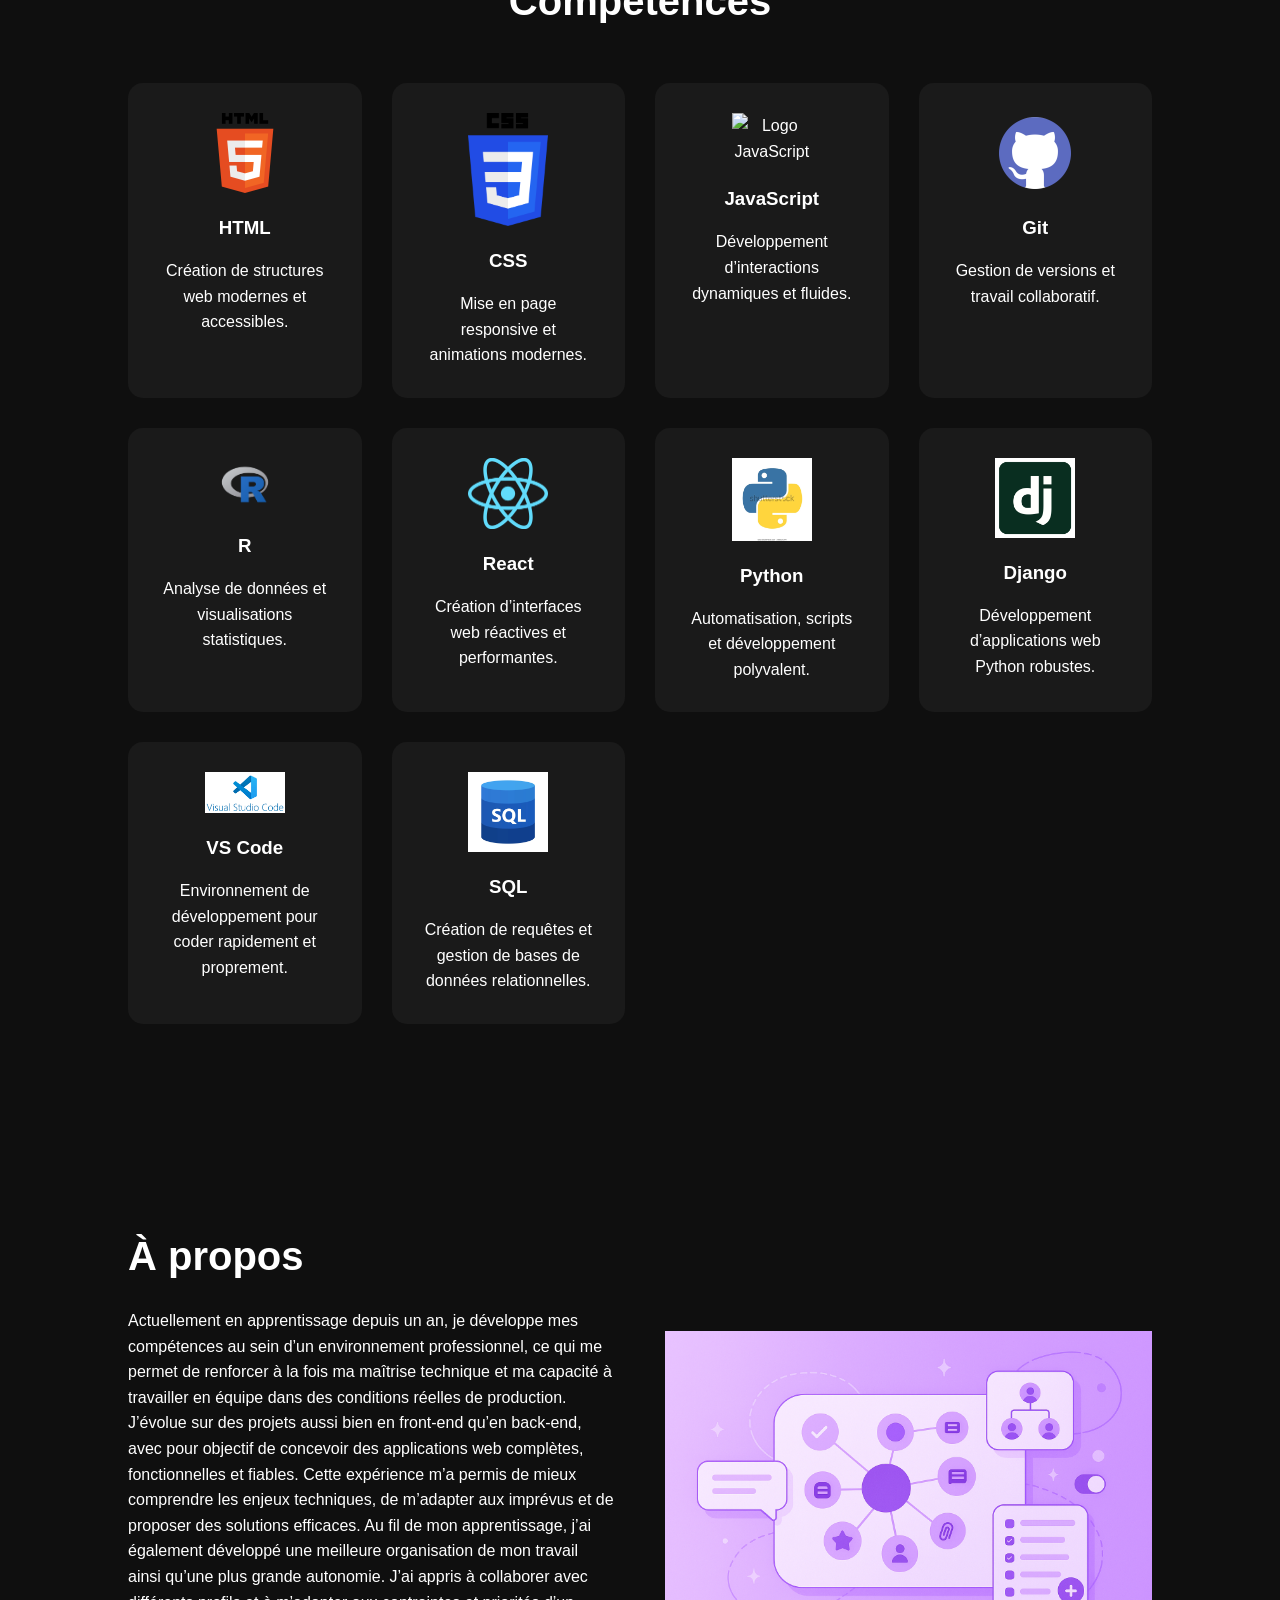
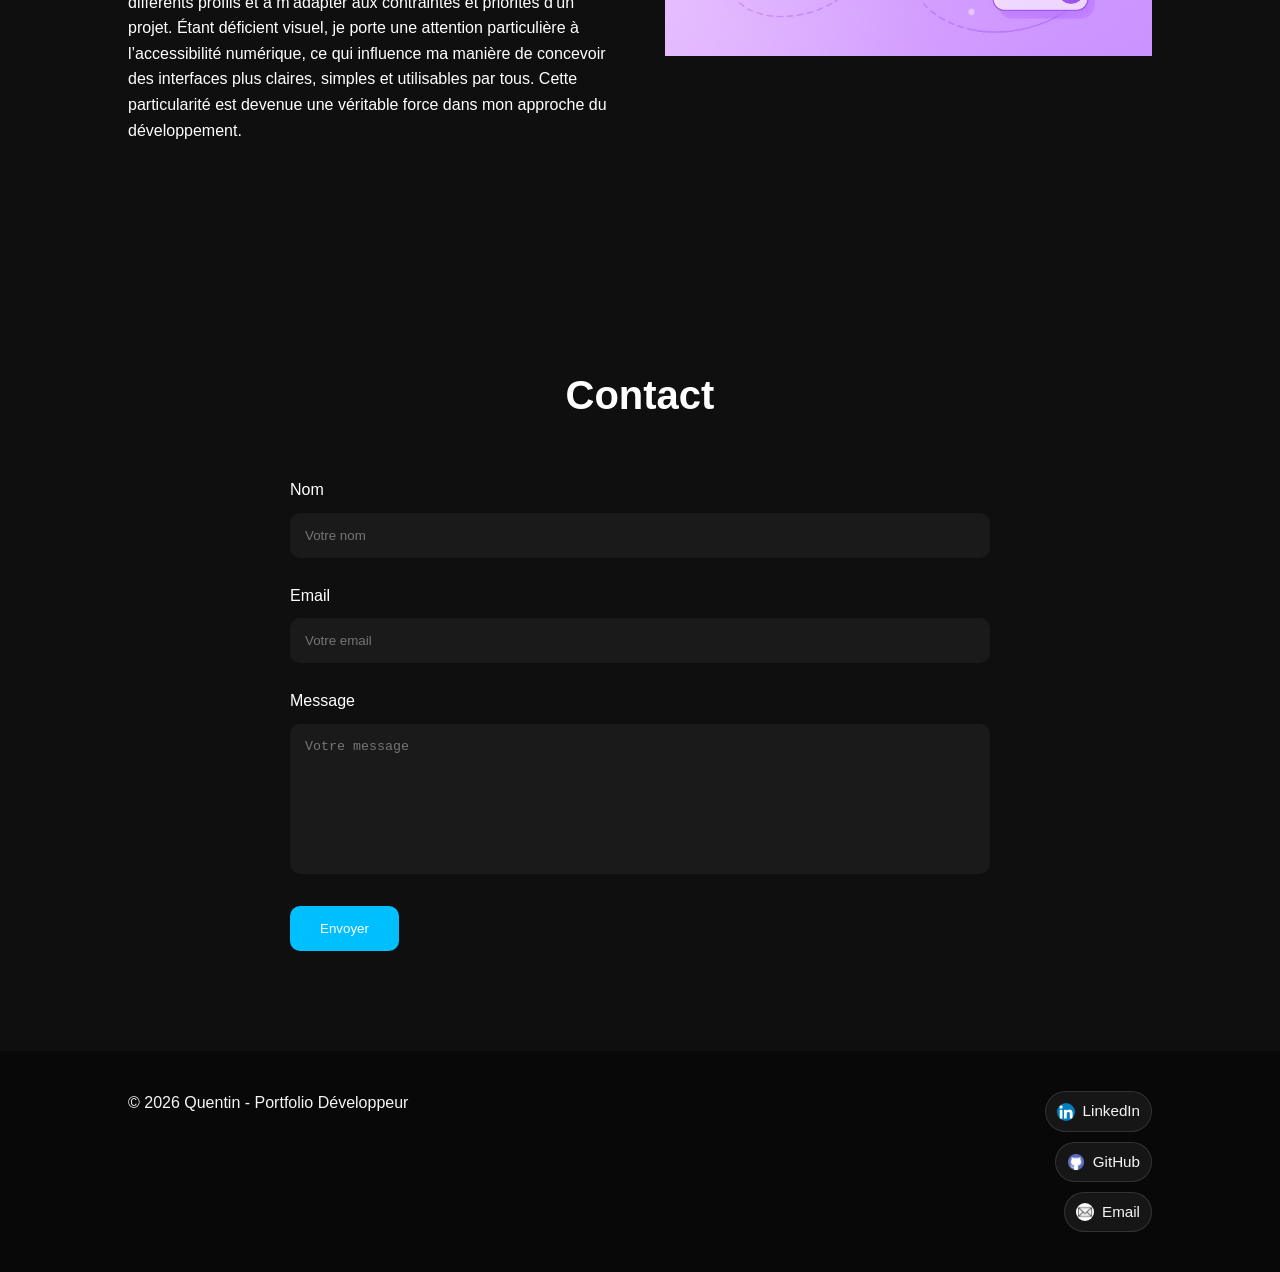
==== commit 789e5416: "texste plsu css image plus caroucel" ====
--- a/index.html
+++ b/index.html
@@ -1,496 +1,491 @@
-<!DOCTYPE html>
-<html lang="fr">
-
-<head>
-    <meta charset="UTF-8">
-    <meta name="viewport" content="width=device-width, initial-scale=1.0">
-    <title>Portfolio Développeur</title>
-    <script src="./js/main.js" defer></script>
-    <link rel="stylesheet" href="./css/style.css">
-    <link rel="stylesheet" href="./css/footer.css">
-
-</head>
-
-<body>
-
-    <!-- ========================= -->
-    <!-- NAVBAR -->
-    <!-- ========================= -->
-
-    <header class="navbar">
-
-        <div class="logo">
-            Quentin
-        </div>
-
-        <nav class="nav-links">
-
-            <ul>
-
-                <li>
-                    <a href="#about">
+    <!DOCTYPE html>
+    <html lang="fr">
+
+    <head>
+        <meta charset="UTF-8">
+        <meta name="viewport" content="width=device-width, initial-scale=1.0">
+        <title>Portfolio Développeur</title>
+        <script src="./js/main.js" defer></script>
+        <link rel="stylesheet" href="./css/style.css">
+        <link rel="stylesheet" href="./css/projects.css">
+        <link rel="stylesheet" href="./css/footer.css">
+
+    </head>
+
+    <body>
+
+        <!-- ========================= -->
+        <!-- NAVBAR -->
+        <!-- ========================= -->
+
+        <header class="navbar">
+
+            <div class="logo">
+                Quentin
+            </div>
+
+            <nav class="nav-links">
+
+                <ul>
+
+                    <li>
+                        <a href="#about">
+                            À propos
+                        </a>
+                    </li>
+
+                    <li>
+                        <a href="#skills">
+                            Compétences
+                        </a>
+                    </li>
+
+                    <li>
+                        <a href="#projects-preview">
+                            Projets
+                        </a>
+                    </li>
+
+                    <li>
+                        <a href="#contact">
+                            Contact
+                        </a>
+                    </li>
+
+                </ul>
+
+            </nav>
+
+        </header>
+
+
+        <!-- ========================= -->
+        <!-- HERO SECTION -->
+        <!-- ========================= -->
+
+        <section id="hero">
+
+            <div class="hero-content">
+
+                <!-- TEXTE -->
+
+                <div class="hero-text">
+
+                    <h1>
+                        Développeur Front-End
+                    </h1>
+
+                    <p>
+                        Passionné par le développement web, je conçois des interfaces modernes, intuitives et performantes en mettant l'accent sur l'expérience utilisateur, la réactivité et la qualité du code. Toujours en quête d'amélioration, j'aime transformer des idées en applications web fonctionnelles et élégantes.
+                    </p>
+
+                    <a href="#projects-preview" class="hero-button">
+                        Voir mes projets
+                    </a>
+
+                </div>
+
+
+                <!-- IMAGE -->
+
+                <div class="hero-image">
+
+                    <img src="images/concept-de-travail-de-développement-de-web-80093177.webp"
+                        alt="Image présentation développeur">
+
+                </div>
+
+            </div>
+
+        </section>
+
+
+        <!-- ========================= -->
+        <!-- PREVIEW PROJETS -->
+        <!-- ========================= -->
+
+        <section id="projects-preview">
+
+            <h2>
+                Mes projets
+            </h2>
+
+            <div class="projects-carousel">
+
+                <!-- Projet 1 -->
+
+                <div class="project-card">
+
+                    <a href="./projects.html#hermes">
+
+                        <img src="./images/cose360-1.png"
+                            alt="Projet COSE 360">
+
+                        <h3>
+                            COSE 360
+                        </h3>
+
+                    </a>
+
+                </div>
+
+
+                <!-- Projet 2 -->
+
+                <div class="project-card">
+
+                    <a href="./projects.html#kasa">
+
+                        <img src="./images/kasa2.png"
+                            alt="Projet Kasa">
+
+                        <h3>
+                            Kasa
+                        </h3>
+
+                    </a>
+
+                </div>
+
+
+                
+            </div>
+
+        </section>
+
+
+        <!-- ========================= -->
+        <!-- SKILLS -->
+        <!-- ========================= -->
+
+        <section id="skills">
+
+            <h2>
+                Compétences
+            </h2>
+
+            <div class="skills-container">
+
+                <!-- Skill 1 -->
+
+                <div class="skill-card">
+
+                    <img src="./images/HTML5_logo_and_wordmark.svg.png"
+                        alt="Logo HTML">
+
+                    <h3>
+                        HTML
+                    </h3>
+
+                    <p>
+                        Création de structures web modernes et accessibles.
+                    </p>
+
+                </div>
+
+
+                <!-- Skill 2 -->
+
+                <div class="skill-card">
+
+                    <img src="./images/CSS3_logo_and_wordmark.svg.png"
+                        alt="Logo CSS">
+
+                    <h3>
+                        CSS
+                    </h3>
+
+                    <p>
+                        Mise en page responsive et animations modernes.
+                    </p>
+
+                </div>
+
+
+                <!-- Skill 3 -->
+
+                <div class="skill-card">
+
+                    <img src="./images/javascript-logo.png"
+                        alt="Logo JavaScript">
+
+                    <h3>
+                        JavaScript
+                    </h3>
+
+                    <p>
+                        Développement d’interactions dynamiques et fluides.
+                    </p>
+
+                </div>
+
+
+                <!-- Skill 4 -->
+
+                <div class="skill-card">
+
+                    <img src="./images/github-icon-logo-png_seeklogo-503247.png"
+                        alt="Logo Git">
+
+                    <h3>
+                        Git
+                    </h3>
+
+                    <p>
+                        Gestion de versions et travail collaboratif.
+                    </p>
+
+                </div>
+                <div class="skill-card">
+
+                    <img src="./images/R_(programming_language)-Logo.wine.png"
+                        alt="Logo R">
+
+                    <h3>
+                        R
+                    </h3>
+
+                    <p>
+                        Analyse de données et visualisations statistiques.
+                    </p>
+
+                </div>
+
+                <div class="skill-card">
+
+                    <img src="./images/React-icon.svg.png"
+                        alt="Logo React">
+
+                    <h3>
+                        React
+                    </h3>
+
+                    <p>
+                        Création d’interfaces web réactives et performantes.
+                    </p>
+
+                </div>
+
+                <div class="skill-card">
+
+                    <img src="./images/python-programming-language-icon-vector-600w-2486626399.webp"
+                        alt="Logo Python">
+
+                    <h3>
+                        Python
+                    </h3>
+
+                    <p>
+                        Automatisation, scripts et développement polyvalent.
+                    </p>
+
+                </div>
+
+                <div class="skill-card">
+
+                    <img src="./images/django-logo.png"
+                        alt="Logo Django">
+
+                    <h3>
+                        Django
+                    </h3>
+
+                    <p>
+                        Développement d’applications web Python robustes.
+                    </p>
+
+                </div>
+
+                <div class="skill-card">
+
+                    <img src="./images/images.png"
+                        alt="Logo VS Code">
+
+                    <h3>
+                        VS Code
+                    </h3>
+
+                    <p>
+                        Environnement de développement pour coder rapidement et proprement.
+                    </p>
+
+                </div>
+
+                <div class="skill-card">
+
+                    <img src="./images/sql.jpg"
+                        alt="Logo SQL">
+
+                    <h3>
+                        SQL
+                    </h3>
+
+                    <p>
+                        Création de requêtes et gestion de bases de données relationnelles.
+                    </p>
+
+                </div>
+
+            </div>
+
+        </section>
+
+
+        <!-- ========================= -->
+        <!-- ABOUT -->
+        <!-- ========================= -->
+
+        <section id="about">
+
+            <div class="about-content">
+
+                <!-- TEXTE -->
+
+                <div class="about-text">
+
+                    <h2>
                         À propos
-                    </a>
-                </li>
-
-                <li>
-                    <a href="#skills">
-                        Compétences
-                    </a>
-                </li>
-
-                <li>
-                    <a href="#projects-preview">
-                        Projets
-                    </a>
-                </li>
-
-                <li>
-                    <a href="#contact">
-                        Contact
-                    </a>
-                </li>
-
-            </ul>
-
-        </nav>
-
-    </header>
-
-
-    <!-- ========================= -->
-    <!-- HERO SECTION -->
-    <!-- ========================= -->
-
-    <section id="hero">
-
-        <div class="hero-content">
-
-            <!-- TEXTE -->
-
-            <div class="hero-text">
-
-                <h1>
-                    Développeur Front-End
-                </h1>
+                    </h2>
+
+                    <p>
+                        Actuellement en apprentissage depuis un an, je développe mes compétences au sein d’un environnement professionnel, ce qui me permet de renforcer à la fois ma maîtrise technique et ma capacité à travailler en équipe dans des conditions réelles de production.
+                        J’évolue sur des projets aussi bien en front-end qu’en back-end, avec pour objectif de concevoir des applications web complètes, fonctionnelles et fiables. Cette expérience m’a permis de mieux comprendre les enjeux techniques, de m’adapter aux imprévus et de proposer des solutions efficaces.
+                        Au fil de mon apprentissage, j’ai également développé une meilleure organisation de mon travail ainsi qu’une plus grande autonomie. J’ai appris à collaborer avec différents profils et à m’adapter aux contraintes et priorités d’un projet.
+                        Étant déficient visuel, je porte une attention particulière à l’accessibilité numérique, ce qui influence ma manière de concevoir des interfaces plus claires, simples et utilisables par tous. Cette particularité est devenue une véritable force dans mon approche du développement.  
+                    </p>
+                </p>
+
+                </div>
+
+
+                <!-- IMAGE -->
+
+                <div class="about-image">
+
+                    <img src="./images/carte.png"
+                        alt="Image à propos">
+
+                </div>
+
+            </div>
+
+        </section>
+
+
+        <!-- ========================= -->
+        <!-- CONTACT -->
+        <!-- ========================= -->
+
+        <section id="contact">
+
+            <h2>
+                Contact
+            </h2>
+
+            <form class="contact-form">
+
+                <!-- NOM -->
+
+                <div class="form-group">
+
+                    <label for="name">
+                        Nom
+                    </label>
+
+                    <input type="text"
+                        id="name"
+                        name="name"
+                        placeholder="Votre nom">
+
+                </div>
+
+
+                <!-- EMAIL -->
+
+                <div class="form-group">
+
+                    <label for="email">
+                        Email
+                    </label>
+
+                    <input type="email"
+                        id="email"
+                        name="email"
+                        placeholder="Votre email">
+
+                </div>
+
+
+                <!-- MESSAGE -->
+
+                <div class="form-group">
+
+                    <label for="message">
+                        Message
+                    </label>
+
+                    <textarea id="message"
+                        name="message"
+                        placeholder="Votre message"></textarea>
+
+                </div>
+
+
+                <!-- BOUTON -->
+
+                <button type="submit">
+
+                    Envoyer
+
+                </button>
+
+            </form>
+
+        </section>
+
+
+        <!-- ========================= -->
+        <!-- FOOTER -->
+        <!-- ========================= -->
+
+        <footer>
+
+            <div class="footer-content">
 
                 <p>
-                    Passionné par le développement web moderne,
-                    je crée des interfaces dynamiques,
-                    responsive et optimisées.
+                    © 2026 Quentin - Portfolio Développeur
                 </p>
 
-                <a href="#projects-preview" class="hero-button">
-                    Voir mes projets
-                </a>
-
-            </div>
-
-
-            <!-- IMAGE -->
-
-            <div class="hero-image">
-
-                <img src="images/concept-de-travail-de-développement-de-web-80093177.webp"
-                    alt="Image présentation développeur">
-
-            </div>
-
-        </div>
-
-    </section>
-
-
-    <!-- ========================= -->
-    <!-- PREVIEW PROJETS -->
-    <!-- ========================= -->
-
-    <section id="projects-preview">
-
-        <h2>
-            Mes projets
-        </h2>
-
-        <div class="projects-carousel">
-
-            <!-- Projet 1 -->
-
-            <div class="project-card">
-
-                <a href="./projects.html">
-
-                    <img src="./images/cose360-1.png"
-                        alt="Projet COSE 360">
-
-                    <h3>
-                        Cose 360
-                    </h3>
-
-                </a>
-
-            </div>
-
-
-            <!-- Projet 2 -->
-
-            <div class="project-card">
-
-                <a href="./projects.html">
-
-                    <img src="./images/kasa2.png"
-                        alt="Projet Dashboard">
-
-                    <h3>
-
-                    </h3>
-
-                </a>
-
-            </div>
-
-
-            
-        </div>
-
-    </section>
-
-
-    <!-- ========================= -->
-    <!-- SKILLS -->
-    <!-- ========================= -->
-
-    <section id="skills">
-
-        <h2>
-            Compétences
-        </h2>
-
-        <div class="skills-container">
-
-            <!-- Skill 1 -->
-
-            <div class="skill-card">
-
-                <img src="./images/HTML5_logo_and_wordmark.svg.png"
-                    alt="Logo HTML">
-
-                <h3>
-                    HTML
-                </h3>
-
-                <p>
-                    Création de structures web modernes et accessibles.
-                </p>
-
-            </div>
-
-
-            <!-- Skill 2 -->
-
-            <div class="skill-card">
-
-                <img src="./images/CSS3_logo_and_wordmark.svg.png"
-                    alt="Logo CSS">
-
-                <h3>
-                    CSS
-                </h3>
-
-                <p>
-                    Mise en page responsive et animations modernes.
-                </p>
-
-            </div>
-
-
-            <!-- Skill 3 -->
-
-            <div class="skill-card">
-
-                <img src="./images/javascript-logo.png"
-                    alt="Logo JavaScript">
-
-                <h3>
-                    JavaScript
-                </h3>
-
-                <p>
-                    Développement d’interactions dynamiques et fluides.
-                </p>
-
-            </div>
-
-
-            <!-- Skill 4 -->
-
-            <div class="skill-card">
-
-                <img src="./images/github-icon-logo-png_seeklogo-503247.png"
-                    alt="Logo Git">
-
-                <h3>
-                    Git
-                </h3>
-
-                <p>
-                    Gestion de versions et travail collaboratif.
-                </p>
-
-            </div>
-            <div class="skill-card">
-
-                <img src="./images/R_(programming_language)-Logo.wine.png"
-                    alt="Logo R">
-
-                <h3>
-                    R
-                </h3>
-
-                <p>
-                    Analyse de données et visualisations statistiques.
-                </p>
-
-            </div>
-
-            <div class="skill-card">
-
-                <img src="./images/React-icon.svg.png"
-                    alt="Logo React">
-
-                <h3>
-                    React
-                </h3>
-
-                <p>
-                    Création d’interfaces web réactives et performantes.
-                </p>
-
-            </div>
-
-            <div class="skill-card">
-
-                <img src="./images/python-programming-language-icon-vector-600w-2486626399.webp"
-                    alt="Logo Python">
-
-                <h3>
-                    Python
-                </h3>
-
-                <p>
-                    Automatisation, scripts et développement polyvalent.
-                </p>
-
-            </div>
-
-            <div class="skill-card">
-
-                <img src="./images/django-logo.png"
-                    alt="Logo Django">
-
-                <h3>
-                    Django
-                </h3>
-
-                <p>
-                    Développement d’applications web Python robustes.
-                </p>
-
-            </div>
-
-            <div class="skill-card">
-
-                <img src="./images/images.png"
-                    alt="Logo VS Code">
-
-                <h3>
-                    VS Code
-                </h3>
-
-                <p>
-                    Environnement de développement pour coder rapidement et proprement.
-                </p>
-
-            </div>
-
-            <div class="skill-card">
-
-                <img src="./images/sql.jpg"
-                    alt="Logo SQL">
-
-                <h3>
-                    SQL
-                </h3>
-
-                <p>
-                    Automatisation, scripts et développement polyvalent.
-                </p>
-
-            </div>
-
-        </div>
-
-    </section>
-
-
-    <!-- ========================= -->
-    <!-- ABOUT -->
-    <!-- ========================= -->
-
-    <section id="about">
-
-        <div class="about-content">
-
-            <!-- TEXTE -->
-
-            <div class="about-text">
-
-                <h2>
-                    À propos
-                </h2>
-
-                <p>
-                    Développeur passionné par le web,
-                    j’aime concevoir des interfaces modernes,
-                    intuitives et performantes.
-                </p>
-
-                <p>
-                    Je travaille principalement avec
-                    HTML, CSS et JavaScript
-                    afin de créer des expériences web optimisées.
-                </p>
-
-            </div>
-
-
-            <!-- IMAGE -->
-
-            <div class="about-image">
-
-                <img src="./images/carte.png"
-                    alt="Image à propos">
-
-            </div>
-
-        </div>
-
-    </section>
-
-
-    <!-- ========================= -->
-    <!-- CONTACT -->
-    <!-- ========================= -->
-
-    <section id="contact">
-
-        <h2>
-            Contact
-        </h2>
-
-        <form class="contact-form">
-
-            <!-- NOM -->
-
-            <div class="form-group">
-
-                <label for="name">
-                    Nom
-                </label>
-
-                <input type="text"
-                    id="name"
-                    name="name"
-                    placeholder="Votre nom">
-
-            </div>
-
-
-            <!-- EMAIL -->
-
-            <div class="form-group">
-
-                <label for="email">
-                    Email
-                </label>
-
-                <input type="email"
-                    id="email"
-                    name="email"
-                    placeholder="Votre email">
-
-            </div>
-
-
-            <!-- MESSAGE -->
-
-            <div class="form-group">
-
-                <label for="message">
-                    Message
-                </label>
-
-                <textarea id="message"
-                    name="message"
-                    placeholder="Votre message"></textarea>
-
-            </div>
-
-
-            <!-- BOUTON -->
-
-            <button type="submit">
-
-                Envoyer
-
-            </button>
-
-        </form>
-
-    </section>
-
-
-    <!-- ========================= -->
-    <!-- FOOTER -->
-    <!-- ========================= -->
-
-    <footer>
-
-        <div class="footer-content">
-
-            <p>
-                © 2026 Quentin - Portfolio Développeur
-            </p>
-
-
-            <!-- RÉSEAUX -->
-
-            <div class="social-links">
-                <div class="linkedin">
-                <img src="images/LinkedIn_icon.svg (1).png" alt="LinkedIn">
-                <a href="#">
-                    LinkedIn
-                </a>
-                </div>
-                <div class="github">    
-                <img src="images/github-icon-logo-png_seeklogo-503247.png" alt="GitHub">
-                <a href="#">
-                    GitHub
-                </a>
-                </div>
-                <div class="email">
-                <img src="images/pngtree-email-vector-icon-png-image_4279324.jpg" alt="Email">   
-                <a href="#">
-                    Email
-                </a>
-                </div>
-            </div>
-
-        </div>
-
-    </footer>
-
-
-
-</body>
-
-</html>+
+                <!-- RÉSEAUX -->
+
+                <div class="social-links">
+                    <div class="linkedin">
+                    <img src="images/LinkedIn_icon.svg (1).png" alt="LinkedIn">
+                    <a href="#">
+                        LinkedIn
+                    </a>
+                    </div>
+                    <div class="github">    
+                    <img src="images/github-icon-logo-png_seeklogo-503247.png" alt="GitHub">
+                    <a href="#">
+                        GitHub
+                    </a>
+                    </div>
+                    <div class="email">
+                    <img src="images/pngtree-email-vector-icon-png-image_4279324.jpg" alt="Email">   
+                    <a href="#">
+                        Email
+                    </a>
+                    </div>
+                </div>
+
+            </div>
+
+        </footer>
+
+
+
+    </body>
+
+    </html>
--- a/css/style.css
+++ b/css/style.css
@@ -507,4 +507,9 @@
 
 .social-links a:hover {
     color: #00bfff;
+}
+
+#projects-preview {
+    padding-top: 20px;
+    padding-bottom: 100px; /* ou la valeur que tu veux */
 }
--- a/css/projects.css
+++ b/css/projects.css
@@ -0,0 +1,153 @@
+/* ========================= */
+/* PROJECTS PREVIEW (HOME) */
+/* ========================= */
+
+
+#projects-preview h2 {
+    text-align: center;
+    margin-bottom: 28px;
+    font-size: 2.2rem;
+}
+
+#projects-preview .projects-carousel {
+    display: grid;
+    grid-template-columns: repeat(2, minmax(450px, 1fr));
+    gap: 40px;
+    width: 100%;
+    max-width: 1400px;
+    margin: 0 auto;
+}
+
+.project-card {
+    min-width: 0;
+    background-color: #1a1a1a;
+    border-radius: 14px;
+    overflow: hidden;
+    transition: 0.3s;
+    box-shadow: 0 8px 20px rgba(0, 0, 0, 0.2);
+}
+
+.project-card:hover {
+    transform: translateY(-8px);
+}
+
+.project-card a {
+    display: block;
+    height: 100%;
+}
+
+.project-card img {
+    width: 100%;
+    height: 320px;
+    object-fit: cover;
+}
+
+.project-card h3 {
+    padding: 14px 14px 4px;
+    text-align: center;
+    font-size: 1.05rem;
+}
+
+.project-card p {
+    padding: 0 14px 14px;
+    color: #cfcfcf;
+    text-align: center;
+    font-size: 0.95rem;
+}
+
+@media (max-width: 700px) {
+    #projects-preview .projects-carousel {
+        grid-template-columns: 1fr;
+    }
+}
+
+/* ========================= */
+/* PROJECTS PAGE */
+/* ========================= */
+
+.projects-title {
+    padding-top: 100px;
+    text-align: center;
+}
+
+.project-detail {
+    width: 95%;
+    max-width: 1600px;
+    margin: 0 auto 60px;
+    padding-top: 20px;
+}
+
+.project-detail h2 {
+    margin-bottom: 14px;
+    font-size: 2rem;
+}
+
+.project-detail p {
+    margin-bottom: 8px;
+    color: #d0d0d0;
+}
+
+.carousel {
+  position: relative;
+    width: 100%;
+    max-width: 1500px;
+    margin: 30px auto 0;
+    border-radius: 14px;
+    overflow: hidden;
+    box-shadow: 0 10px 24px rgba(0, 0, 0, 0.25);
+    background-color: #111;
+    aspect-ratio: 16 / 9;
+}
+
+.carousel-img {
+    display: none;
+    width: 100%;
+    height: 100%;
+    object-fit: contain;
+    background-color: #111;
+}
+
+.carousel-img.active {
+    display: block;
+}
+
+.prev,
+.next {
+    position: absolute;
+    top: 50%;
+    transform: translateY(-50%);
+    border: none;
+    background: rgba(0, 0, 0, 0.6);
+    color: white;
+    width: 44px;
+    height: 44px;
+    border-radius: 50%;
+    cursor: pointer;
+    font-size: 1.3rem;
+    transition: 0.3s;
+}
+
+.prev:hover,
+.next:hover {
+    background: rgba(0, 0, 0, 0.85);
+}
+
+.prev {
+    left: 16px;
+}
+
+.next {
+    right: 16px;
+}
+
+@media (max-width: 700px) {
+    .carousel {
+        border-radius: 14px;
+    }
+
+    .prev,
+    .next {
+        width: 40px;
+        height: 40px;
+    }
+}
